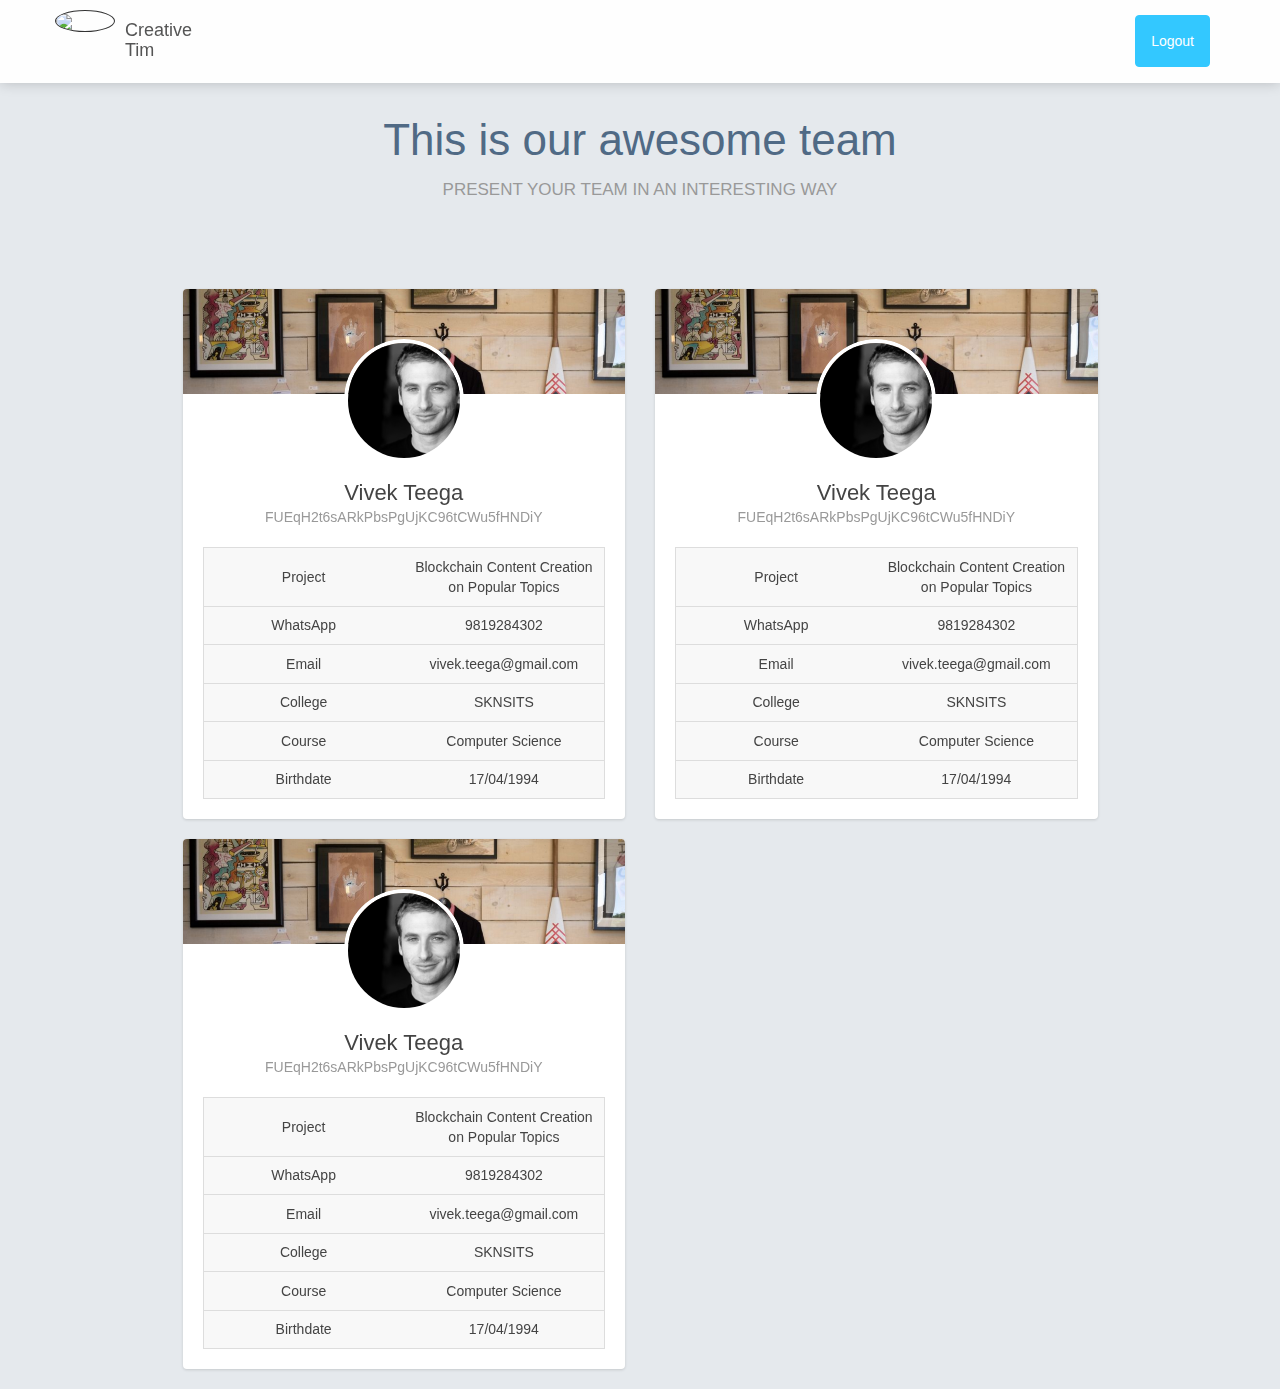
==== index1.html @ 9bfe4a5b "new UI template" ====
<!DOCTYPE html>
<html>

<head>
    <title>Marwari College Intern details</title>

    <meta charset="utf-8" />
    <meta http-equiv="X-UA-Compatible" content="IE=edge,chrome=1" />

    <link href='css/bootstrap.css' rel='stylesheet' />

    <link href="css/pe-icon-7-stroke.css" rel="stylesheet" />

    <!--     <link href='css/ct-navbar.css' rel='stylesheet' /> -->
    <link href='css/rotating-card.css' rel='stylesheet' />

    <meta content='width=device-width, initial-scale=1.0, maximum-scale=1.0, user-scalable=0' name='viewport' />

    <link href="https://netdna.bootstrapcdn.com/font-awesome/4.5.0/css/font-awesome.min.css" rel="stylesheet">

    <script src="https://google-code-prettify.googlecode.com/svn/loader/run_prettify.js"></script>
    <style>
        body {
            margin-top: 100px;
        }

        .navbar-default .navbar-nav>li>a {
            padding: 15px 15px;
            margin: 5px 0;
        }

        .navbar-default {
            padding: 10px 0;
            background-color: rgba(255, 255, 255, 0.95);
            border-color: transparent;
            box-shadow: 0 0px 13px rgba(0, 0, 0, .2);
        }

        .btn-info,
        .btn-info:hover,
        .btn-info:focus {
            color: #FFF !important;
            background-color: #00bbff !important;
            border-color: #00bbff !important;
        }

        .btn-info {
            opacity: .8;
            transition: all 0.1s;
            -webkit-transition: all 0.1s;
        }

        .btn-info:hover,
        .btn-info:focus {
            opacity: 1;
        }

        table {
  border: 1px solid #ccc;
  border-collapse: collapse;
  margin: 0;
  padding: 0;
  width: 100%;
  table-layout: fixed;
}

table caption {
  font-size: 1.5em;
  margin: .5em 0 .75em;
}

table tr {
  background-color: #f8f8f8;
  border: 1px solid #ddd;
  padding: .35em;
}

table th,
table td {
  padding: .625em;
  text-align: center;
}

table th {
  font-size: .85em;
  letter-spacing: .1em;
  text-transform: uppercase;
}

@media screen and (max-width: 600px) {
  table {
    border: 0;
  }

  table caption {
    font-size: 1.3em;
  }
  
  table thead {
    border: none;
    clip: rect(0 0 0 0);
    height: 1px;
    margin: -1px;
    overflow: hidden;
    padding: 0;
    position: absolute;
    width: 1px;
  }
  
  table tr {
    border-bottom: 3px solid #ddd;
    display: block;
    margin-bottom: .625em;
  }
  
  table td {
    border-bottom: 1px solid #ddd;
    display: block;
    font-size: .8em;
    text-align: right;
  }
  
  table td::before {
    /*
    * aria-label has no advantage, it won't be read inside a table
    content: attr(aria-label);
    */
    content: attr(data-label);
    float: left;
    font-weight: bold;
    text-transform: uppercase;
  }
  
  table td:last-child {
    border-bottom: 0;
  }
}
    </style>
</head>
<div class="container">
    <nav class="navbar navbar-default navbar-fixed-top" role="navigation">

        <div class="container">
            <!-- Brand and toggle get grouped for better mobile display -->
            <div class="navbar-header">
                <button type="button" class="navbar-toggle" data-toggle="collapse"
                    data-target="#bs-example-navbar-collapse-1">
                    <span class="sr-only">Toggle navigation</span>
                    <span class="icon-bar"></span>
                    <span class="icon-bar"></span>
                    <span class="icon-bar"></span>
                </button>
                <a class="navbar-brand navbar-brand-logo" href="https://www.creative-tim.com">
                    <div class="logo">
                    <img src="https://s3.amazonaws.com/creativetim_bucket/new_logo.png">
                    </div>
                    <div class="brand"> Creative Tim </div>
              </a>
            </div>
            <!-- Collect the nav links, forms, and other content for toggling -->
            <div class="collapse navbar-collapse" id="bs-example-navbar-collapse-1">
                <ul class="nav navbar-nav navbar-right">

                    <li>
                        <a class="btn btn-info" >
                            Logout
                        </a>
                    </li>
                </ul>
            </div><!-- /.navbar-collapse -->
        </div><!-- /.container-fluid -->
    </nav>

    <div class="row">
        <h1 class="title">
            This is our awesome team
            <br>
            <small>Present your team in an interesting way</small>
        </h1>
        <div class="col-sm-10 col-sm-offset-1">
            
            <div class="col-md-4 col-sm-6">
                <div class="card-container manual-flip">
                    <div class="card">
                        <div class="front">
                            <div class="cover">
                                <img src="images/rotating_card_thumb.png" />
                            </div>
                            <div class="user">
                                <img class="img-circle" src="images/rotating_card_profile2.png" />
                            </div>
                            <div class="content">
                                <div class="main">
                                    <h3 class="name">Vivek Teega</h3>
                                    <p class="profession">FUEqH2t6sARkPbsPgUjKC96tCWu5fHNDiY</p>
                                    <table>
                                        <tbody>
                                          <tr>
                                            <td data-label="Account">Project</td>
                                            <td data-label="Due Date">Blockchain Content Creation on Popular Topics</td>
                                          </tr>
                                          <tr>
                                            <td scope="row" data-label="Account">WhatsApp</td>
                                            <td data-label="Due Date">9819284302</td>
                                          </tr>
                                          <tr>
                                            <td scope="row" data-label="Account">Email</td>
                                            <td data-label="Due Date">vivek.teega@gmail.com</td>
                                          </tr>
                                          <tr>
                                            <td scope="row" data-label="Acount">College</td>
                                            <td data-label="Due Date">SKNSITS</td>
                                          </tr>
                                          <tr>
                                            <td scope="row" data-label="Acount">Course</td>
                                            <td data-label="Due Date">Computer Science</td>
                                          </tr>
                                          <tr>
                                            <td scope="row" data-label="Acount">Birthdate</td>
                                            <td data-label="Due Date">17/04/1994</td>
                                          </tr>
                                        </tbody>
                                      </table>

                                </div>
                            </div>
                        </div> <!-- end front panel -->
                    </div> <!-- end card -->
                </div> <!-- end card-container -->
            </div> 

            <div class="col-md-4 col-sm-6">
                <div class="card-container manual-flip">
                    <div class="card">
                        <div class="front">
                            <div class="cover">
                                <img src="images/rotating_card_thumb.png" />
                            </div>
                            <div class="user">
                                <img class="img-circle" src="images/rotating_card_profile2.png" />
                            </div>
                            <div class="content">
                                <div class="main">
                                    <h3 class="name">Vivek Teega</h3>
                                    <p class="profession">FUEqH2t6sARkPbsPgUjKC96tCWu5fHNDiY</p>
                                    <table>
                                        <tbody>
                                          <tr>
                                            <td data-label="Account">Project</td>
                                            <td data-label="Due Date">Blockchain Content Creation on Popular Topics</td>
                                          </tr>
                                          <tr>
                                            <td scope="row" data-label="Account">WhatsApp</td>
                                            <td data-label="Due Date">9819284302</td>
                                          </tr>
                                          <tr>
                                            <td scope="row" data-label="Account">Email</td>
                                            <td data-label="Due Date">vivek.teega@gmail.com</td>
                                          </tr>
                                          <tr>
                                            <td scope="row" data-label="Acount">College</td>
                                            <td data-label="Due Date">SKNSITS</td>
                                          </tr>
                                          <tr>
                                            <td scope="row" data-label="Acount">Course</td>
                                            <td data-label="Due Date">Computer Science</td>
                                          </tr>
                                          <tr>
                                            <td scope="row" data-label="Acount">Birthdate</td>
                                            <td data-label="Due Date">17/04/1994</td>
                                          </tr>
                                        </tbody>
                                      </table>

                                </div>
                            </div>
                        </div> <!-- end front panel -->
                    </div> <!-- end card -->
                </div> <!-- end card-container -->
            </div> 

            <div class="col-md-4 col-sm-6">
                <div class="card-container manual-flip">
                    <div class="card">
                        <div class="front">
                            <div class="cover">
                                <img src="images/rotating_card_thumb.png" />
                            </div>
                            <div class="user">
                                <img class="img-circle" src="images/rotating_card_profile2.png" />
                            </div>
                            <div class="content">
                                <div class="main">
                                    <h3 class="name">Vivek Teega</h3>
                                    <p class="profession">FUEqH2t6sARkPbsPgUjKC96tCWu5fHNDiY</p>
                                    <table>
                                        <tbody>
                                          <tr>
                                            <td data-label="Account">Project</td>
                                            <td data-label="Due Date">Blockchain Content Creation on Popular Topics</td>
                                          </tr>
                                          <tr>
                                            <td scope="row" data-label="Account">WhatsApp</td>
                                            <td data-label="Due Date">9819284302</td>
                                          </tr>
                                          <tr>
                                            <td scope="row" data-label="Account">Email</td>
                                            <td data-label="Due Date">vivek.teega@gmail.com</td>
                                          </tr>
                                          <tr>
                                            <td scope="row" data-label="Acount">College</td>
                                            <td data-label="Due Date">SKNSITS</td>
                                          </tr>
                                          <tr>
                                            <td scope="row" data-label="Acount">Course</td>
                                            <td data-label="Due Date">Computer Science</td>
                                          </tr>
                                          <tr>
                                            <td scope="row" data-label="Acount">Birthdate</td>
                                            <td data-label="Due Date">17/04/1994</td>
                                          </tr>
                                        </tbody>
                                      </table>

                                </div>
                            </div>
                        </div> <!-- end front panel -->
                    </div> <!-- end card -->
                </div> <!-- end card-container -->
            </div> 
            
        </div> <!-- end col-sm-10 -->
    </div> <!-- end row -->
    <div class="space-200"></div>
</div>


<script src="js/jquery-1.10.2.js" type="text/javascript"></script>
<script src="js/bootstrap.min.js" type="text/javascript"></script>

<script type="text/javascript">
    $().ready(function () {
        $('[rel="tooltip"]').tooltip();

        $('a.scroll-down').click(function (e) {
            e.preventDefault();
            scroll_target = $(this).data('href');
            $('html, body').animate({
                scrollTop: $(scroll_target).offset().top - 60
            }, 1000);
        });

    });

    function rotateCard(btn) {
        var $card = $(btn).closest('.card-container');
        console.log($card);
        if ($card.hasClass('hover')) {
            $card.removeClass('hover');
        } else {
            $card.addClass('hover');
        }
    }
</script>

</body>

</html>
---- css/pe-icon-7-stroke.css ----
@font-face {
	font-family: 'Pe-icon-7-stroke';
	src:url('../fonts/Pe-icon-7-stroke.eot?-2irksn');
	src:url('../fonts/Pe-icon-7-stroke.eot?#iefix-2irksn') format('embedded-opentype'),
		url('../fonts/Pe-icon-7-stroke.woff?-2irksn') format('woff'),
		url('../fonts/Pe-icon-7-stroke.ttf?-2irksn') format('truetype'),
		url('../fonts/Pe-icon-7-stroke.svg?-2irksn#Pe-icon-7-stroke') format('svg');
	font-weight: normal;
	font-style: normal;
}

[class^="pe-7s-"], [class*=" pe-7s-"] {
	display: inline-block;
	font-family: 'Pe-icon-7-stroke';
	speak: none;
	font-style: normal;
	font-weight: normal;
	font-variant: normal;
	text-transform: none;
	line-height: 1;

	/* Better Font Rendering =========== */
	-webkit-font-smoothing: antialiased;
	-moz-osx-font-smoothing: grayscale;
}

.pe-7s-cloud-upload:before {
	content: "\e68a";
}
.pe-7s-cash:before {
	content: "\e68c";
}
.pe-7s-close:before {
	content: "\e680";
}
.pe-7s-bluetooth:before {
	content: "\e68d";
}
.pe-7s-cloud-download:before {
	content: "\e68b";
}
.pe-7s-way:before {
	content: "\e68e";
}
.pe-7s-close-circle:before {
	content: "\e681";
}
.pe-7s-id:before {
	content: "\e68f";
}
.pe-7s-angle-up:before {
	content: "\e682";
}
.pe-7s-wristwatch:before {
	content: "\e690";
}
.pe-7s-angle-up-circle:before {
	content: "\e683";
}
.pe-7s-world:before {
	content: "\e691";
}
.pe-7s-angle-right:before {
	content: "\e684";
}
.pe-7s-volume:before {
	content: "\e692";
}
.pe-7s-angle-right-circle:before {
	content: "\e685";
}
.pe-7s-users:before {
	content: "\e693";
}
.pe-7s-angle-left:before {
	content: "\e686";
}
.pe-7s-user-female:before {
	content: "\e694";
}
.pe-7s-angle-left-circle:before {
	content: "\e687";
}
.pe-7s-up-arrow:before {
	content: "\e695";
}
.pe-7s-angle-down:before {
	content: "\e688";
}
.pe-7s-switch:before {
	content: "\e696";
}
.pe-7s-angle-down-circle:before {
	content: "\e689";
}
.pe-7s-scissors:before {
	content: "\e697";
}
.pe-7s-wallet:before {
	content: "\e600";
}
.pe-7s-safe:before {
	content: "\e698";
}
.pe-7s-volume2:before {
	content: "\e601";
}
.pe-7s-volume1:before {
	content: "\e602";
}
.pe-7s-voicemail:before {
	content: "\e603";
}
.pe-7s-video:before {
	content: "\e604";
}
.pe-7s-user:before {
	content: "\e605";
}
.pe-7s-upload:before {
	content: "\e606";
}
.pe-7s-unlock:before {
	content: "\e607";
}
.pe-7s-umbrella:before {
	content: "\e608";
}
.pe-7s-trash:before {
	content: "\e609";
}
.pe-7s-tools:before {
	content: "\e60a";
}
.pe-7s-timer:before {
	content: "\e60b";
}
.pe-7s-ticket:before {
	content: "\e60c";
}
.pe-7s-target:before {
	content: "\e60d";
}
.pe-7s-sun:before {
	content: "\e60e";
}
.pe-7s-study:before {
	content: "\e60f";
}
.pe-7s-stopwatch:before {
	content: "\e610";
}
.pe-7s-star:before {
	content: "\e611";
}
.pe-7s-speaker:before {
	content: "\e612";
}
.pe-7s-signal:before {
	content: "\e613";
}
.pe-7s-shuffle:before {
	content: "\e614";
}
.pe-7s-shopbag:before {
	content: "\e615";
}
.pe-7s-share:before {
	content: "\e616";
}
.pe-7s-server:before {
	content: "\e617";
}
.pe-7s-search:before {
	content: "\e618";
}
.pe-7s-film:before {
	content: "\e6a5";
}
.pe-7s-science:before {
	content: "\e619";
}
.pe-7s-disk:before {
	content: "\e6a6";
}
.pe-7s-ribbon:before {
	content: "\e61a";
}
.pe-7s-repeat:before {
	content: "\e61b";
}
.pe-7s-refresh:before {
	content: "\e61c";
}
.pe-7s-add-user:before {
	content: "\e6a9";
}
.pe-7s-refresh-cloud:before {
	content: "\e61d";
}
.pe-7s-paperclip:before {
	content: "\e69c";
}
.pe-7s-radio:before {
	content: "\e61e";
}
.pe-7s-note2:before {
	content: "\e69d";
}
.pe-7s-print:before {
	content: "\e61f";
}
.pe-7s-network:before {
	content: "\e69e";
}
.pe-7s-prev:before {
	content: "\e620";
}
.pe-7s-mute:before {
	content: "\e69f";
}
.pe-7s-power:before {
	content: "\e621";
}
.pe-7s-medal:before {
	content: "\e6a0";
}
.pe-7s-portfolio:before {
	content: "\e622";
}
.pe-7s-like2:before {
	content: "\e6a1";
}
.pe-7s-plus:before {
	content: "\e623";
}
.pe-7s-left-arrow:before {
	content: "\e6a2";
}
.pe-7s-play:before {
	content: "\e624";
}
.pe-7s-key:before {
	content: "\e6a3";
}
.pe-7s-plane:before {
	content: "\e625";
}
.pe-7s-joy:before {
	content: "\e6a4";
}
.pe-7s-photo-gallery:before {
	content: "\e626";
}
.pe-7s-pin:before {
	content: "\e69b";
}
.pe-7s-phone:before {
	content: "\e627";
}
.pe-7s-plug:before {
	content: "\e69a";
}
.pe-7s-pen:before {
	content: "\e628";
}
.pe-7s-right-arrow:before {
	content: "\e699";
}
.pe-7s-paper-plane:before {
	content: "\e629";
}
.pe-7s-delete-user:before {
	content: "\e6a7";
}
.pe-7s-paint:before {
	content: "\e62a";
}
.pe-7s-bottom-arrow:before {
	content: "\e6a8";
}
.pe-7s-notebook:before {
	content: "\e62b";
}
.pe-7s-note:before {
	content: "\e62c";
}
.pe-7s-next:before {
	content: "\e62d";
}
.pe-7s-news-paper:before {
	content: "\e62e";
}
.pe-7s-musiclist:before {
	content: "\e62f";
}
.pe-7s-music:before {
	content: "\e630";
}
.pe-7s-mouse:before {
	content: "\e631";
}
.pe-7s-more:before {
	content: "\e632";
}
.pe-7s-moon:before {
	content: "\e633";
}
.pe-7s-monitor:before {
	content: "\e634";
}
.pe-7s-micro:before {
	content: "\e635";
}
.pe-7s-menu:before {
	content: "\e636";
}
.pe-7s-map:before {
	content: "\e637";
}
.pe-7s-map-marker:before {
	content: "\e638";
}
.pe-7s-mail:before {
	content: "\e639";
}
.pe-7s-mail-open:before {
	content: "\e63a";
}
.pe-7s-mail-open-file:before {
	content: "\e63b";
}
.pe-7s-magnet:before {
	content: "\e63c";
}
.pe-7s-loop:before {
	content: "\e63d";
}
.pe-7s-look:before {
	content: "\e63e";
}
.pe-7s-lock:before {
	content: "\e63f";
}
.pe-7s-lintern:before {
	content: "\e640";
}
.pe-7s-link:before {
	content: "\e641";
}
.pe-7s-like:before {
	content: "\e642";
}
.pe-7s-light:before {
	content: "\e643";
}
.pe-7s-less:before {
	content: "\e644";
}
.pe-7s-keypad:before {
	content: "\e645";
}
.pe-7s-junk:before {
	content: "\e646";
}
.pe-7s-info:before {
	content: "\e647";
}
.pe-7s-home:before {
	content: "\e648";
}
.pe-7s-help2:before {
	content: "\e649";
}
.pe-7s-help1:before {
	content: "\e64a";
}
.pe-7s-graph3:before {
	content: "\e64b";
}
.pe-7s-graph2:before {
	content: "\e64c";
}
.pe-7s-graph1:before {
	content: "\e64d";
}
.pe-7s-graph:before {
	content: "\e64e";
}
.pe-7s-global:before {
	content: "\e64f";
}
.pe-7s-gleam:before {
	content: "\e650";
}
.pe-7s-glasses:before {
	content: "\e651";
}
.pe-7s-gift:before {
	content: "\e652";
}
.pe-7s-folder:before {
	content: "\e653";
}
.pe-7s-flag:before {
	content: "\e654";
}
.pe-7s-filter:before {
	content: "\e655";
}
.pe-7s-file:before {
	content: "\e656";
}
.pe-7s-expand1:before {
	content: "\e657";
}
.pe-7s-exapnd2:before {
	content: "\e658";
}
.pe-7s-edit:before {
	content: "\e659";
}
.pe-7s-drop:before {
	content: "\e65a";
}
.pe-7s-drawer:before {
	content: "\e65b";
}
.pe-7s-download:before {
	content: "\e65c";
}
.pe-7s-display2:before {
	content: "\e65d";
}
.pe-7s-display1:before {
	content: "\e65e";
}
.pe-7s-diskette:before {
	content: "\e65f";
}
.pe-7s-date:before {
	content: "\e660";
}
.pe-7s-cup:before {
	content: "\e661";
}
.pe-7s-culture:before {
	content: "\e662";
}
.pe-7s-crop:before {
	content: "\e663";
}
.pe-7s-credit:before {
	content: "\e664";
}
.pe-7s-copy-file:before {
	content: "\e665";
}
.pe-7s-config:before {
	content: "\e666";
}
.pe-7s-compass:before {
	content: "\e667";
}
.pe-7s-comment:before {
	content: "\e668";
}
.pe-7s-coffee:before {
	content: "\e669";
}
.pe-7s-cloud:before {
	content: "\e66a";
}
.pe-7s-clock:before {
	content: "\e66b";
}
.pe-7s-check:before {
	content: "\e66c";
}
.pe-7s-chat:before {
	content: "\e66d";
}
.pe-7s-cart:before {
	content: "\e66e";
}
.pe-7s-camera:before {
	content: "\e66f";
}
.pe-7s-call:before {
	content: "\e670";
}
.pe-7s-calculator:before {
	content: "\e671";
}
.pe-7s-browser:before {
	content: "\e672";
}
.pe-7s-box2:before {
	content: "\e673";
}
.pe-7s-box1:before {
	content: "\e674";
}
.pe-7s-bookmarks:before {
	content: "\e675";
}
.pe-7s-bicycle:before {
	content: "\e676";
}
.pe-7s-bell:before {
	content: "\e677";
}
.pe-7s-battery:before {
	content: "\e678";
}
.pe-7s-ball:before {
	content: "\e679";
}
.pe-7s-back:before {
	content: "\e67a";
}
.pe-7s-attention:before {
	content: "\e67b";
}
.pe-7s-anchor:before {
	content: "\e67c";
}
.pe-7s-albums:before {
	content: "\e67d";
}
.pe-7s-alarm:before {
	content: "\e67e";
}
.pe-7s-airplay:before {
	content: "\e67f";
}
---- css/rotating-card.css ----
body {
	margin-top: 60px;
	font-size: 14px;
	font-family: "Helvetica Nueue",Arial,Verdana,sans-serif;
	background-color: #E5E9ED;
}
.btn:hover,
.btn:focus,
.btn:active{
    outline: 0 !important;
}
/* entire container, keeps perspective */
.card-container {
	  -webkit-perspective: 800px;
   -moz-perspective: 800px;
     -o-perspective: 800px;
        perspective: 800px;
        margin-bottom: 30px;
}
/* flip the pane when hovered */
.card-container:not(.manual-flip):hover .card,
.card-container.hover.manual-flip .card{
	-webkit-transform: rotateY( 180deg );
-moz-transform: rotateY( 180deg );
 -o-transform: rotateY( 180deg );
    transform: rotateY( 180deg );
}


.card-container.static:hover .card,
.card-container.static.hover .card {
	-webkit-transform: none;
-moz-transform: none;
 -o-transform: none;
    transform: none;
}
/* flip speed goes here */
.card {
	 -webkit-transition: -webkit-transform .5s;
   -moz-transition: -moz-transform .5s;
     -o-transition: -o-transform .5s;
        transition: transform .5s;
-webkit-transform-style: preserve-3d;
   -moz-transform-style: preserve-3d;
     -o-transform-style: preserve-3d;
        transform-style: preserve-3d;
	position: relative;
}

/* hide back of pane during swap */
.front, .back {
	-webkit-backface-visibility: hidden;
   -moz-backface-visibility: hidden;
     -o-backface-visibility: hidden;
        backface-visibility: hidden;
	position: absolute;
	top: 0;
	left: 0;
	background-color: #FFF;
    box-shadow: 0 1px 3px 0 rgba(0, 0, 0, 0.14);
}

/* front pane, placed above back */
.front {
	z-index: 2;
}

/* back, initially hidden pane */
.back {
		-webkit-transform: rotateY( 180deg );
   -moz-transform: rotateY( 180deg );
     -o-transform: rotateY( 180deg );
        transform: rotateY( 180deg );
        z-index: 3;
}

.back .btn-simple{
    position: absolute;
    left: 0;
    bottom: 4px;
}
/*        Style       */


.card{
    background: none repeat scroll 0 0 #FFFFFF;
    border-radius: 4px;
    color: #444444;
}
.card-container, .front, .back {
	width: 100%;
	min-height: 420px;
	border-radius: 4px;
}
.card .cover{
    height: 105px;
    overflow: hidden;
    border-radius: 4px 4px 0 0;
}
.card .cover img{
    width: 100%;
}
.card .user{
    border-radius: 50%;
    display: block;
    height: 120px;
    margin: -55px auto 0;
    overflow: hidden;
    width: 120px;
}
.card .user img{
    background: none repeat scroll 0 0 #FFFFFF;
    border: 4px solid #FFFFFF;
    width: 100%;
}

.card .content{
    background-color: rgba(0, 0, 0, 0);
    box-shadow: none;
    padding: 10px 20px 20px;
}
.card .content .main {
    min-height: 160px;
}
.card .back .content .main {
    height: 215px;
}
.card .name {
    font-size: 22px;
    line-height: 28px;
    margin: 10px 0 0;
    text-align: center;
    text-transform: capitalize;
}
.card h5{
    margin: 5px 0;
    font-weight: 400;
    line-height: 20px;
}
.card .profession{
    color: #999999;
    text-align: center;
    margin-bottom: 20px;
}
.card .footer {
    border-top: 1px solid #EEEEEE;
    color: #999999;
    margin: 30px 0 0;
    padding: 10px 0 0;
    text-align: center;
}
.card .footer .social-links{
    font-size: 18px;
}
.card .footer .social-links a{
    margin: 0 7px;
}
.card .footer .btn-simple{
    margin-top: -6px;
}
.card .header {
    padding: 15px 20px;
    height: 90px;
}
.card .motto{
    border-bottom: 1px solid #EEEEEE;
    color: #999999;
    font-size: 14px;
    font-weight: 400;
    padding-bottom: 10px;
    text-align: center;
}

.card .stats-container{
	width: 100%;
	margin-top: 50px;
}
.card .stats{
	display: block;
	float: left;
	width: 33.333333%;
	text-align: center;
}

.card .stats:first-child{
	border-right: 1px solid #EEEEEE;
}
.card .stats:last-child{
	border-left: 1px solid #EEEEEE;
}
.card .stats h4{
	font-weight: 300;
	margin-bottom: 5px;
}
.card .stats p{
	color: #777777;
}
/*      Just for presentation        */

.title{
    color: #506A85;
    text-align: center;
    font-weight: 300;
    font-size: 44px;
    margin-bottom: 90px;
    line-height: 90%;
}
.title small{
    font-size: 17px;
    color: #999;
    text-transform: uppercase;
    margin: 0;
}
.space-30{
	height: 30px;
	display: block;
}
.space-50{
    height: 50px;
    display: block;
}
.space-200{
    height: 200px;
    display: block;
}
.white-board{
    background-color: #FFFFFF;
    min-height: 200px;
    padding: 60px 60px 20px;
}
.ct-heart{
    color: #F74933;
}

 pre.prettyprint{
    background-color: #ffffff;
    border: 1px solid #999;
    margin-top: 20px;
    padding: 20px;
    text-align: left;
}
.atv, .str{
    color: #05AE0E;
}
.tag, .pln, .kwd{
     color: #3472F7;
}
.atn{
  color: #2C93FF;
}
.pln{
   color: #333;
}
.com{
    color: #999;
}

.btn-simple{
    opacity: .8;
    color: #666666;
    background-color: transparent;
}

.btn-simple:hover,
.btn-simple:focus{
    background-color: transparent;
    box-shadow: none;
    opacity: 1;
}
.btn-simple i{
    font-size: 16px;
}

.navbar-brand-logo{
    padding: 0;
}
.navbar-brand-logo .logo{
    border: 1px solid #333333;
    border-radius: 50%;
    float: left;
    overflow: hidden;
    width: 60px;
}
.navbar .navbar-brand-logo .brand{
    color: #FFFFFF;
    float: left;
    font-size: 18px;
    font-weight: 400;
    line-height: 20px;
    margin-left: 10px;
    margin-top: 10px;
    width: 60px;
}
.navbar-default .navbar-brand-logo .brand{
    color: #555;
}


/*       Fix bug for IE      */

@media screen and (-ms-high-contrast: active), (-ms-high-contrast: none) {
    .front, .back{
        -ms-backface-visibility: visible;
        backface-visibility: visible;
    }

    .back {
        visibility: hidden;
        -ms-transition: all 0.2s cubic-bezier(.92,.01,.83,.67);
    }
    .front{
        z-index: 4;
    }
    .card-container:not(.manual-flip):hover .back,
    .card-container.manual-flip.hover .back{
        z-index: 5;
        visibility: visible;
    }
}
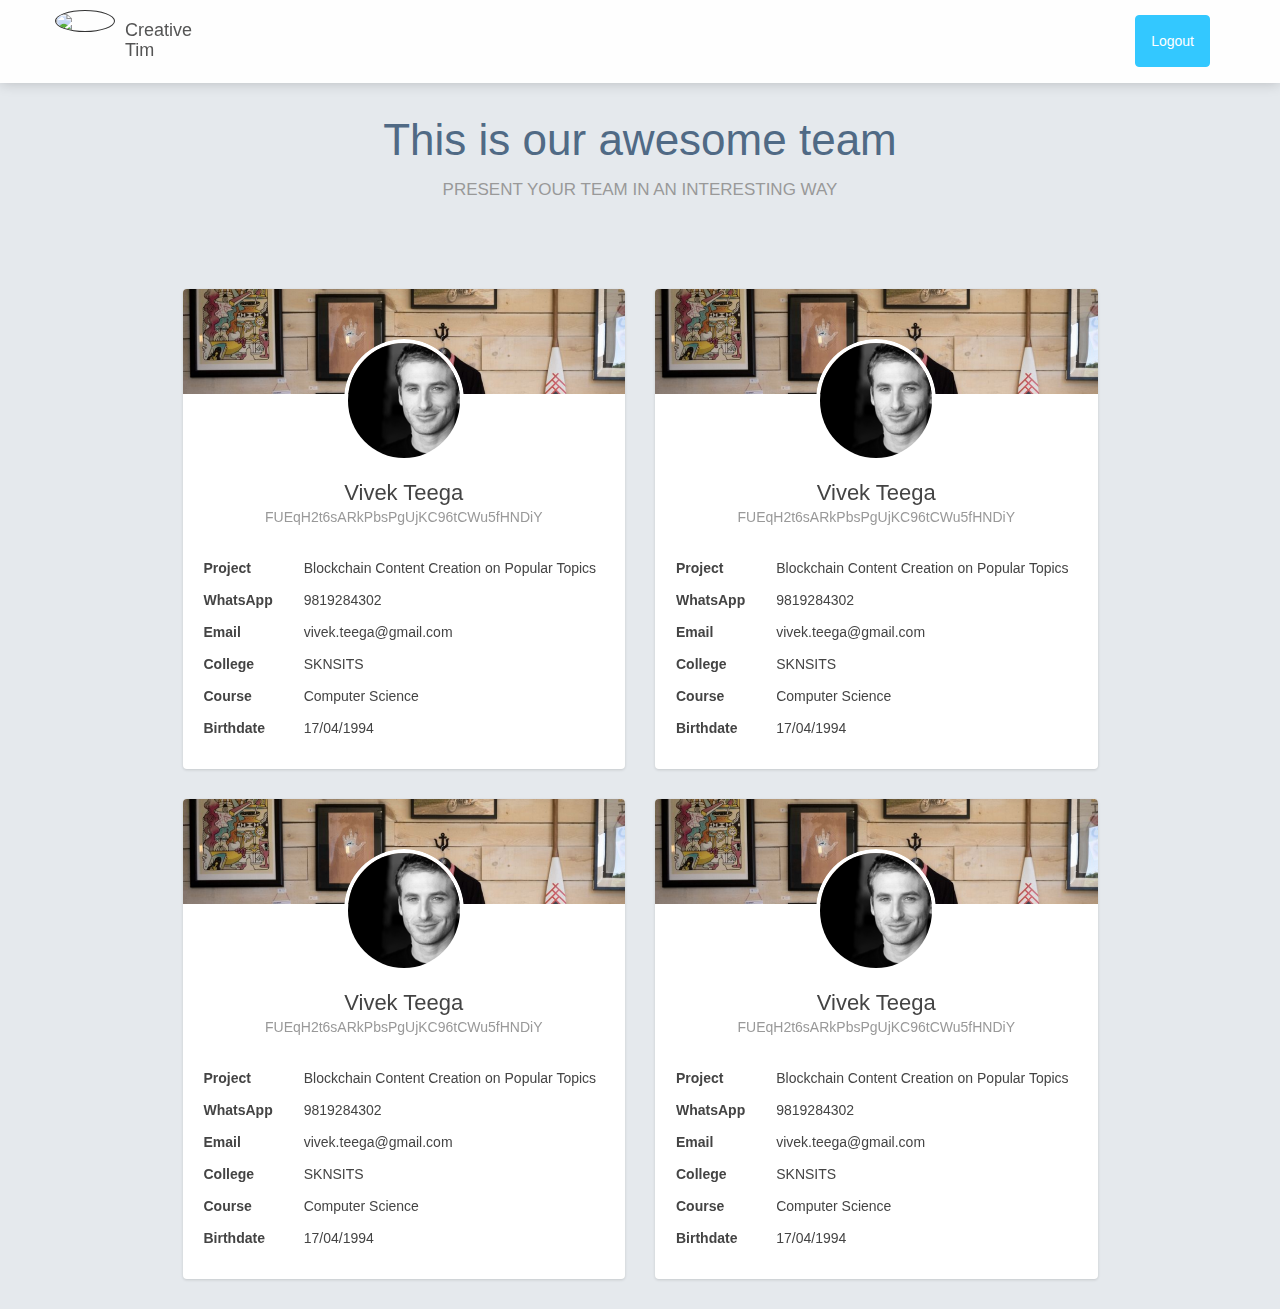
==== commit 2ac11ed8: "Table correction" ====
--- a/index1.html
+++ b/index1.html
@@ -2,336 +2,322 @@
 <html>
 
 <head>
-    <title>Marwari College Intern details</title>
-
-    <meta charset="utf-8" />
-    <meta http-equiv="X-UA-Compatible" content="IE=edge,chrome=1" />
-
-    <link href='css/bootstrap.css' rel='stylesheet' />
-
-    <link href="css/pe-icon-7-stroke.css" rel="stylesheet" />
-
-    <!--     <link href='css/ct-navbar.css' rel='stylesheet' /> -->
-    <link href='css/rotating-card.css' rel='stylesheet' />
-
-    <meta content='width=device-width, initial-scale=1.0, maximum-scale=1.0, user-scalable=0' name='viewport' />
-
-    <link href="https://netdna.bootstrapcdn.com/font-awesome/4.5.0/css/font-awesome.min.css" rel="stylesheet">
-
-    <script src="https://google-code-prettify.googlecode.com/svn/loader/run_prettify.js"></script>
-    <style>
-        body {
-            margin-top: 100px;
-        }
-
-        .navbar-default .navbar-nav>li>a {
-            padding: 15px 15px;
-            margin: 5px 0;
-        }
-
-        .navbar-default {
-            padding: 10px 0;
-            background-color: rgba(255, 255, 255, 0.95);
-            border-color: transparent;
-            box-shadow: 0 0px 13px rgba(0, 0, 0, .2);
-        }
-
-        .btn-info,
-        .btn-info:hover,
-        .btn-info:focus {
-            color: #FFF !important;
-            background-color: #00bbff !important;
-            border-color: #00bbff !important;
-        }
-
-        .btn-info {
-            opacity: .8;
-            transition: all 0.1s;
-            -webkit-transition: all 0.1s;
-        }
-
-        .btn-info:hover,
-        .btn-info:focus {
-            opacity: 1;
-        }
-
-        table {
-  border: 1px solid #ccc;
-  border-collapse: collapse;
-  margin: 0;
-  padding: 0;
-  width: 100%;
-  table-layout: fixed;
-}
-
-table caption {
-  font-size: 1.5em;
-  margin: .5em 0 .75em;
-}
-
-table tr {
-  background-color: #f8f8f8;
-  border: 1px solid #ddd;
-  padding: .35em;
-}
-
-table th,
-table td {
-  padding: .625em;
-  text-align: center;
-}
-
-table th {
-  font-size: .85em;
-  letter-spacing: .1em;
-  text-transform: uppercase;
-}
-
-@media screen and (max-width: 600px) {
-  table {
-    border: 0;
-  }
-
-  table caption {
-    font-size: 1.3em;
-  }
-  
-  table thead {
-    border: none;
-    clip: rect(0 0 0 0);
-    height: 1px;
-    margin: -1px;
-    overflow: hidden;
-    padding: 0;
-    position: absolute;
-    width: 1px;
-  }
-  
-  table tr {
-    border-bottom: 3px solid #ddd;
-    display: block;
-    margin-bottom: .625em;
-  }
-  
-  table td {
-    border-bottom: 1px solid #ddd;
-    display: block;
-    font-size: .8em;
-    text-align: right;
-  }
-  
-  table td::before {
-    /*
-    * aria-label has no advantage, it won't be read inside a table
-    content: attr(aria-label);
-    */
-    content: attr(data-label);
-    float: left;
-    font-weight: bold;
-    text-transform: uppercase;
-  }
-  
-  table td:last-child {
-    border-bottom: 0;
-  }
-}
-    </style>
+  <title>Marwari College Intern details</title>
+
+  <meta charset="utf-8" />
+  <meta http-equiv="X-UA-Compatible" content="IE=edge,chrome=1" />
+
+  <link href='css/bootstrap.css' rel='stylesheet' />
+
+  <link href="css/pe-icon-7-stroke.css" rel="stylesheet" />
+
+  <!--     <link href='css/ct-navbar.css' rel='stylesheet' /> -->
+  <link href='css/rotating-card.css' rel='stylesheet' />
+
+  <meta content='width=device-width, initial-scale=1.0, maximum-scale=1.0, user-scalable=0' name='viewport' />
+
+  <link href="https://netdna.bootstrapcdn.com/font-awesome/4.5.0/css/font-awesome.min.css" rel="stylesheet">
+
+  <script src="https://google-code-prettify.googlecode.com/svn/loader/run_prettify.js"></script>
+  <style>
+    body {
+      margin-top: 100px;
+    }
+
+    .navbar-default .navbar-nav>li>a {
+      padding: 15px 15px;
+      margin: 5px 0;
+    }
+
+    .navbar-default {
+      padding: 10px 0;
+      background-color: rgba(255, 255, 255, 0.95);
+      border-color: transparent;
+      box-shadow: 0 0px 13px rgba(0, 0, 0, .2);
+    }
+
+    .btn-info,
+    .btn-info:hover,
+    .btn-info:focus {
+      color: #FFF !important;
+      background-color: #00bbff !important;
+      border-color: #00bbff !important;
+    }
+
+    .btn-info {
+      opacity: .8;
+      transition: all 0.1s;
+      -webkit-transition: all 0.1s;
+    }
+
+    .btn-info:hover,
+    .btn-info:focus {
+      opacity: 1;
+    }
+  </style>
+  <style>
+    .table-header {
+      font-weight: 550;
+    }
+
+    .table-data {
+      padding-left: 3rem;
+    }
+
+    table {
+      border-collapse: separate;
+      border-spacing: 0 1rem;
+    }
+  </style>
+
+
 </head>
 <div class="container">
-    <nav class="navbar navbar-default navbar-fixed-top" role="navigation">
-
-        <div class="container">
-            <!-- Brand and toggle get grouped for better mobile display -->
-            <div class="navbar-header">
-                <button type="button" class="navbar-toggle" data-toggle="collapse"
-                    data-target="#bs-example-navbar-collapse-1">
-                    <span class="sr-only">Toggle navigation</span>
-                    <span class="icon-bar"></span>
-                    <span class="icon-bar"></span>
-                    <span class="icon-bar"></span>
-                </button>
-                <a class="navbar-brand navbar-brand-logo" href="https://www.creative-tim.com">
-                    <div class="logo">
-                    <img src="https://s3.amazonaws.com/creativetim_bucket/new_logo.png">
-                    </div>
-                    <div class="brand"> Creative Tim </div>
-              </a>
-            </div>
-            <!-- Collect the nav links, forms, and other content for toggling -->
-            <div class="collapse navbar-collapse" id="bs-example-navbar-collapse-1">
-                <ul class="nav navbar-nav navbar-right">
-
-                    <li>
-                        <a class="btn btn-info" >
-                            Logout
-                        </a>
-                    </li>
-                </ul>
-            </div><!-- /.navbar-collapse -->
-        </div><!-- /.container-fluid -->
-    </nav>
-
-    <div class="row">
-        <h1 class="title">
-            This is our awesome team
-            <br>
-            <small>Present your team in an interesting way</small>
-        </h1>
-        <div class="col-sm-10 col-sm-offset-1">
-            
-            <div class="col-md-4 col-sm-6">
-                <div class="card-container manual-flip">
-                    <div class="card">
-                        <div class="front">
-                            <div class="cover">
-                                <img src="images/rotating_card_thumb.png" />
-                            </div>
-                            <div class="user">
-                                <img class="img-circle" src="images/rotating_card_profile2.png" />
-                            </div>
-                            <div class="content">
-                                <div class="main">
-                                    <h3 class="name">Vivek Teega</h3>
-                                    <p class="profession">FUEqH2t6sARkPbsPgUjKC96tCWu5fHNDiY</p>
-                                    <table>
-                                        <tbody>
-                                          <tr>
-                                            <td data-label="Account">Project</td>
-                                            <td data-label="Due Date">Blockchain Content Creation on Popular Topics</td>
-                                          </tr>
-                                          <tr>
-                                            <td scope="row" data-label="Account">WhatsApp</td>
-                                            <td data-label="Due Date">9819284302</td>
-                                          </tr>
-                                          <tr>
-                                            <td scope="row" data-label="Account">Email</td>
-                                            <td data-label="Due Date">vivek.teega@gmail.com</td>
-                                          </tr>
-                                          <tr>
-                                            <td scope="row" data-label="Acount">College</td>
-                                            <td data-label="Due Date">SKNSITS</td>
-                                          </tr>
-                                          <tr>
-                                            <td scope="row" data-label="Acount">Course</td>
-                                            <td data-label="Due Date">Computer Science</td>
-                                          </tr>
-                                          <tr>
-                                            <td scope="row" data-label="Acount">Birthdate</td>
-                                            <td data-label="Due Date">17/04/1994</td>
-                                          </tr>
-                                        </tbody>
-                                      </table>
-
-                                </div>
-                            </div>
-                        </div> <!-- end front panel -->
-                    </div> <!-- end card -->
-                </div> <!-- end card-container -->
-            </div> 
-
-            <div class="col-md-4 col-sm-6">
-                <div class="card-container manual-flip">
-                    <div class="card">
-                        <div class="front">
-                            <div class="cover">
-                                <img src="images/rotating_card_thumb.png" />
-                            </div>
-                            <div class="user">
-                                <img class="img-circle" src="images/rotating_card_profile2.png" />
-                            </div>
-                            <div class="content">
-                                <div class="main">
-                                    <h3 class="name">Vivek Teega</h3>
-                                    <p class="profession">FUEqH2t6sARkPbsPgUjKC96tCWu5fHNDiY</p>
-                                    <table>
-                                        <tbody>
-                                          <tr>
-                                            <td data-label="Account">Project</td>
-                                            <td data-label="Due Date">Blockchain Content Creation on Popular Topics</td>
-                                          </tr>
-                                          <tr>
-                                            <td scope="row" data-label="Account">WhatsApp</td>
-                                            <td data-label="Due Date">9819284302</td>
-                                          </tr>
-                                          <tr>
-                                            <td scope="row" data-label="Account">Email</td>
-                                            <td data-label="Due Date">vivek.teega@gmail.com</td>
-                                          </tr>
-                                          <tr>
-                                            <td scope="row" data-label="Acount">College</td>
-                                            <td data-label="Due Date">SKNSITS</td>
-                                          </tr>
-                                          <tr>
-                                            <td scope="row" data-label="Acount">Course</td>
-                                            <td data-label="Due Date">Computer Science</td>
-                                          </tr>
-                                          <tr>
-                                            <td scope="row" data-label="Acount">Birthdate</td>
-                                            <td data-label="Due Date">17/04/1994</td>
-                                          </tr>
-                                        </tbody>
-                                      </table>
-
-                                </div>
-                            </div>
-                        </div> <!-- end front panel -->
-                    </div> <!-- end card -->
-                </div> <!-- end card-container -->
-            </div> 
-
-            <div class="col-md-4 col-sm-6">
-                <div class="card-container manual-flip">
-                    <div class="card">
-                        <div class="front">
-                            <div class="cover">
-                                <img src="images/rotating_card_thumb.png" />
-                            </div>
-                            <div class="user">
-                                <img class="img-circle" src="images/rotating_card_profile2.png" />
-                            </div>
-                            <div class="content">
-                                <div class="main">
-                                    <h3 class="name">Vivek Teega</h3>
-                                    <p class="profession">FUEqH2t6sARkPbsPgUjKC96tCWu5fHNDiY</p>
-                                    <table>
-                                        <tbody>
-                                          <tr>
-                                            <td data-label="Account">Project</td>
-                                            <td data-label="Due Date">Blockchain Content Creation on Popular Topics</td>
-                                          </tr>
-                                          <tr>
-                                            <td scope="row" data-label="Account">WhatsApp</td>
-                                            <td data-label="Due Date">9819284302</td>
-                                          </tr>
-                                          <tr>
-                                            <td scope="row" data-label="Account">Email</td>
-                                            <td data-label="Due Date">vivek.teega@gmail.com</td>
-                                          </tr>
-                                          <tr>
-                                            <td scope="row" data-label="Acount">College</td>
-                                            <td data-label="Due Date">SKNSITS</td>
-                                          </tr>
-                                          <tr>
-                                            <td scope="row" data-label="Acount">Course</td>
-                                            <td data-label="Due Date">Computer Science</td>
-                                          </tr>
-                                          <tr>
-                                            <td scope="row" data-label="Acount">Birthdate</td>
-                                            <td data-label="Due Date">17/04/1994</td>
-                                          </tr>
-                                        </tbody>
-                                      </table>
-
-                                </div>
-                            </div>
-                        </div> <!-- end front panel -->
-                    </div> <!-- end card -->
-                </div> <!-- end card-container -->
-            </div> 
-            
-        </div> <!-- end col-sm-10 -->
-    </div> <!-- end row -->
-    <div class="space-200"></div>
+  <nav class="navbar navbar-default navbar-fixed-top" role="navigation">
+
+    <div class="container">
+      <!-- Brand and toggle get grouped for better mobile display -->
+      <div class="navbar-header">
+        <button type="button" class="navbar-toggle" data-toggle="collapse" data-target="#bs-example-navbar-collapse-1">
+          <span class="sr-only">Toggle navigation</span>
+          <span class="icon-bar"></span>
+          <span class="icon-bar"></span>
+          <span class="icon-bar"></span>
+        </button>
+        <a class="navbar-brand navbar-brand-logo" href="https://www.creative-tim.com">
+          <div class="logo">
+            <img src="https://s3.amazonaws.com/creativetim_bucket/new_logo.png">
+          </div>
+          <div class="brand"> Creative Tim </div>
+        </a>
+      </div>
+      <!-- Collect the nav links, forms, and other content for toggling -->
+      <div class="collapse navbar-collapse" id="bs-example-navbar-collapse-1">
+        <ul class="nav navbar-nav navbar-right">
+
+          <li>
+            <a class="btn btn-info">
+              Logout
+            </a>
+          </li>
+        </ul>
+      </div><!-- /.navbar-collapse -->
+    </div><!-- /.container-fluid -->
+  </nav>
+
+  <div class="row">
+    <h1 class="title">
+      This is our awesome team
+      <br>
+      <small>Present your team in an interesting way</small>
+    </h1>
+    <div class="col-sm-10 col-sm-offset-1">
+
+      <div class="col-md-4 col-sm-6">
+        <div class="card-container manual-flip">
+          <div class="card">
+            <div class="front">
+              <div class="cover">
+                <img src="images/rotating_card_thumb.png" />
+              </div>
+              <div class="user">
+                <img class="img-circle" src="images/rotating_card_profile2.png" />
+              </div>
+              <div class="content">
+                <div class="main">
+                  <h3 class="name">Vivek Teega</h3>
+                  <p class="profession">FUEqH2t6sARkPbsPgUjKC96tCWu5fHNDiY</p>
+                  <table>
+                    <tbody>
+                      <tr class='table-row'>
+                        <td class='table-header'>Project</td>
+                        <td class='table-data'>Blockchain Content Creation on Popular Topics</td>
+                      </tr>
+                      <tr class='table-row'>
+                        <td class='table-header'>WhatsApp</td>
+                        <td class='table-data'>9819284302</td>
+                      </tr>
+                      <tr class='table-row'>
+                        <td class='table-header'>Email</td>
+                        <td class='table-data'>vivek.teega@gmail.com</td>
+                      </tr>
+                      <tr class='table-row'>
+                        <td class='table-header'>College</td>
+                        <td class='table-data'>SKNSITS</td>
+                      </tr>
+                      <tr class='table-row'>
+                        <td class='table-header'>Course</td>
+                        <td class='table-data'>Computer Science</td>
+                      </tr>
+                      <tr class='table-row'>
+                        <td class='table-header'>Birthdate</td>
+                        <td class='table-data'>17/04/1994</td>
+                      </tr>
+                    </tbody>
+                  </table>
+
+                </div>
+              </div>
+            </div> <!-- end front panel -->
+          </div> <!-- end card -->
+        </div> <!-- end card-container -->
+      </div>
+
+      <div class="col-md-4 col-sm-6">
+        <div class="card-container manual-flip">
+          <div class="card">
+            <div class="front">
+              <div class="cover">
+                <img src="images/rotating_card_thumb.png" />
+              </div>
+              <div class="user">
+                <img class="img-circle" src="images/rotating_card_profile2.png" />
+              </div>
+              <div class="content">
+                <div class="main">
+                  <h3 class="name">Vivek Teega</h3>
+                  <p class="profession">FUEqH2t6sARkPbsPgUjKC96tCWu5fHNDiY</p>
+                  <table>
+                    <tbody>
+                      <tr class='table-row'>
+                        <td class='table-header'>Project</td>
+                        <td class='table-data'>Blockchain Content Creation on Popular Topics</td>
+                      </tr>
+                      <tr class='table-row'>
+                        <td class='table-header'>WhatsApp</td>
+                        <td class='table-data'>9819284302</td>
+                      </tr>
+                      <tr class='table-row'>
+                        <td class='table-header'>Email</td>
+                        <td class='table-data'>vivek.teega@gmail.com</td>
+                      </tr>
+                      <tr class='table-row'>
+                        <td class='table-header'>College</td>
+                        <td class='table-data'>SKNSITS</td>
+                      </tr>
+                      <tr class='table-row'>
+                        <td class='table-header'>Course</td>
+                        <td class='table-data'>Computer Science</td>
+                      </tr>
+                      <tr class='table-row'>
+                        <td class='table-header'>Birthdate</td>
+                        <td class='table-data'>17/04/1994</td>
+                      </tr>
+                    </tbody>
+                  </table>
+
+                </div>
+              </div>
+            </div> <!-- end front panel -->
+          </div> <!-- end card -->
+        </div> <!-- end card-container -->
+      </div>
+
+      <div class="col-md-4 col-sm-6">
+        <div class="card-container manual-flip">
+          <div class="card">
+            <div class="front">
+              <div class="cover">
+                <img src="images/rotating_card_thumb.png" />
+              </div>
+              <div class="user">
+                <img class="img-circle" src="images/rotating_card_profile2.png" />
+              </div>
+              <div class="content">
+                <div class="main">
+                  <h3 class="name">Vivek Teega</h3>
+                  <p class="profession">FUEqH2t6sARkPbsPgUjKC96tCWu5fHNDiY</p>
+                  <table>
+                    <tbody>
+                      <tr class='table-row'>
+                        <td class='table-header'>Project</td>
+                        <td class='table-data'>Blockchain Content Creation on Popular Topics</td>
+                      </tr>
+                      <tr class='table-row'>
+                        <td class='table-header'>WhatsApp</td>
+                        <td class='table-data'>9819284302</td>
+                      </tr>
+                      <tr class='table-row'>
+                        <td class='table-header'>Email</td>
+                        <td class='table-data'>vivek.teega@gmail.com</td>
+                      </tr>
+                      <tr class='table-row'>
+                        <td class='table-header'>College</td>
+                        <td class='table-data'>SKNSITS</td>
+                      </tr>
+                      <tr class='table-row'>
+                        <td class='table-header'>Course</td>
+                        <td class='table-data'>Computer Science</td>
+                      </tr>
+                      <tr class='table-row'>
+                        <td class='table-header'>Birthdate</td>
+                        <td class='table-data'>17/04/1994</td>
+                      </tr>
+                    </tbody>
+                  </table>
+
+                </div>
+              </div>
+            </div> <!-- end front panel -->
+          </div> <!-- end card -->
+        </div> <!-- end card-container -->
+      </div>
+
+      <div class="col-md-4 col-sm-6">
+        <div class="card-container manual-flip">
+          <div class="card">
+            <div class="front">
+              <div class="cover">
+                <img src="images/rotating_card_thumb.png" />
+              </div>
+              <div class="user">
+                <img class="img-circle" src="images/rotating_card_profile2.png" />
+              </div>
+              <div class="content">
+                <div class="main">
+                  <h3 class="name">Vivek Teega</h3>
+                  <p class="profession">FUEqH2t6sARkPbsPgUjKC96tCWu5fHNDiY</p>
+                  <table>
+                    <tbody>
+                      <tr class='table-row'>
+                        <td class='table-header'>Project</td>
+                        <td class='table-data'>Blockchain Content Creation on Popular Topics</td>
+                      </tr>
+                      <tr class='table-row'>
+                        <td class='table-header'>WhatsApp</td>
+                        <td class='table-data'>9819284302</td>
+                      </tr>
+                      <tr class='table-row'>
+                        <td class='table-header'>Email</td>
+                        <td class='table-data'>vivek.teega@gmail.com</td>
+                      </tr>
+                      <tr class='table-row'>
+                        <td class='table-header'>College</td>
+                        <td class='table-data'>SKNSITS</td>
+                      </tr>
+                      <tr class='table-row'>
+                        <td class='table-header'>Course</td>
+                        <td class='table-data'>Computer Science</td>
+                      </tr>
+                      <tr class='table-row'>
+                        <td class='table-header'>Birthdate</td>
+                        <td class='table-data'>17/04/1994</td>
+                      </tr>
+                    </tbody>
+                  </table>
+
+                </div>
+              </div>
+            </div> <!-- end front panel -->
+          </div> <!-- end card -->
+        </div> <!-- end card-container -->
+      </div>
+
+
+
+    </div> <!-- end col-sm-10 -->
+  </div> <!-- end row -->
+  <div class="space-200"></div>
 </div>
 
 
@@ -339,28 +325,28 @@
 <script src="js/bootstrap.min.js" type="text/javascript"></script>
 
 <script type="text/javascript">
-    $().ready(function () {
-        $('[rel="tooltip"]').tooltip();
-
-        $('a.scroll-down').click(function (e) {
-            e.preventDefault();
-            scroll_target = $(this).data('href');
-            $('html, body').animate({
-                scrollTop: $(scroll_target).offset().top - 60
-            }, 1000);
-        });
-
+  $().ready(function () {
+    $('[rel="tooltip"]').tooltip();
+
+    $('a.scroll-down').click(function (e) {
+      e.preventDefault();
+      scroll_target = $(this).data('href');
+      $('html, body').animate({
+        scrollTop: $(scroll_target).offset().top - 60
+      }, 1000);
     });
 
-    function rotateCard(btn) {
-        var $card = $(btn).closest('.card-container');
-        console.log($card);
-        if ($card.hasClass('hover')) {
-            $card.removeClass('hover');
-        } else {
-            $card.addClass('hover');
-        }
-    }
+  });
+
+  function rotateCard(btn) {
+    var $card = $(btn).closest('.card-container');
+    console.log($card);
+    if ($card.hasClass('hover')) {
+      $card.removeClass('hover');
+    } else {
+      $card.addClass('hover');
+    }
+  }
 </script>
 
 </body>
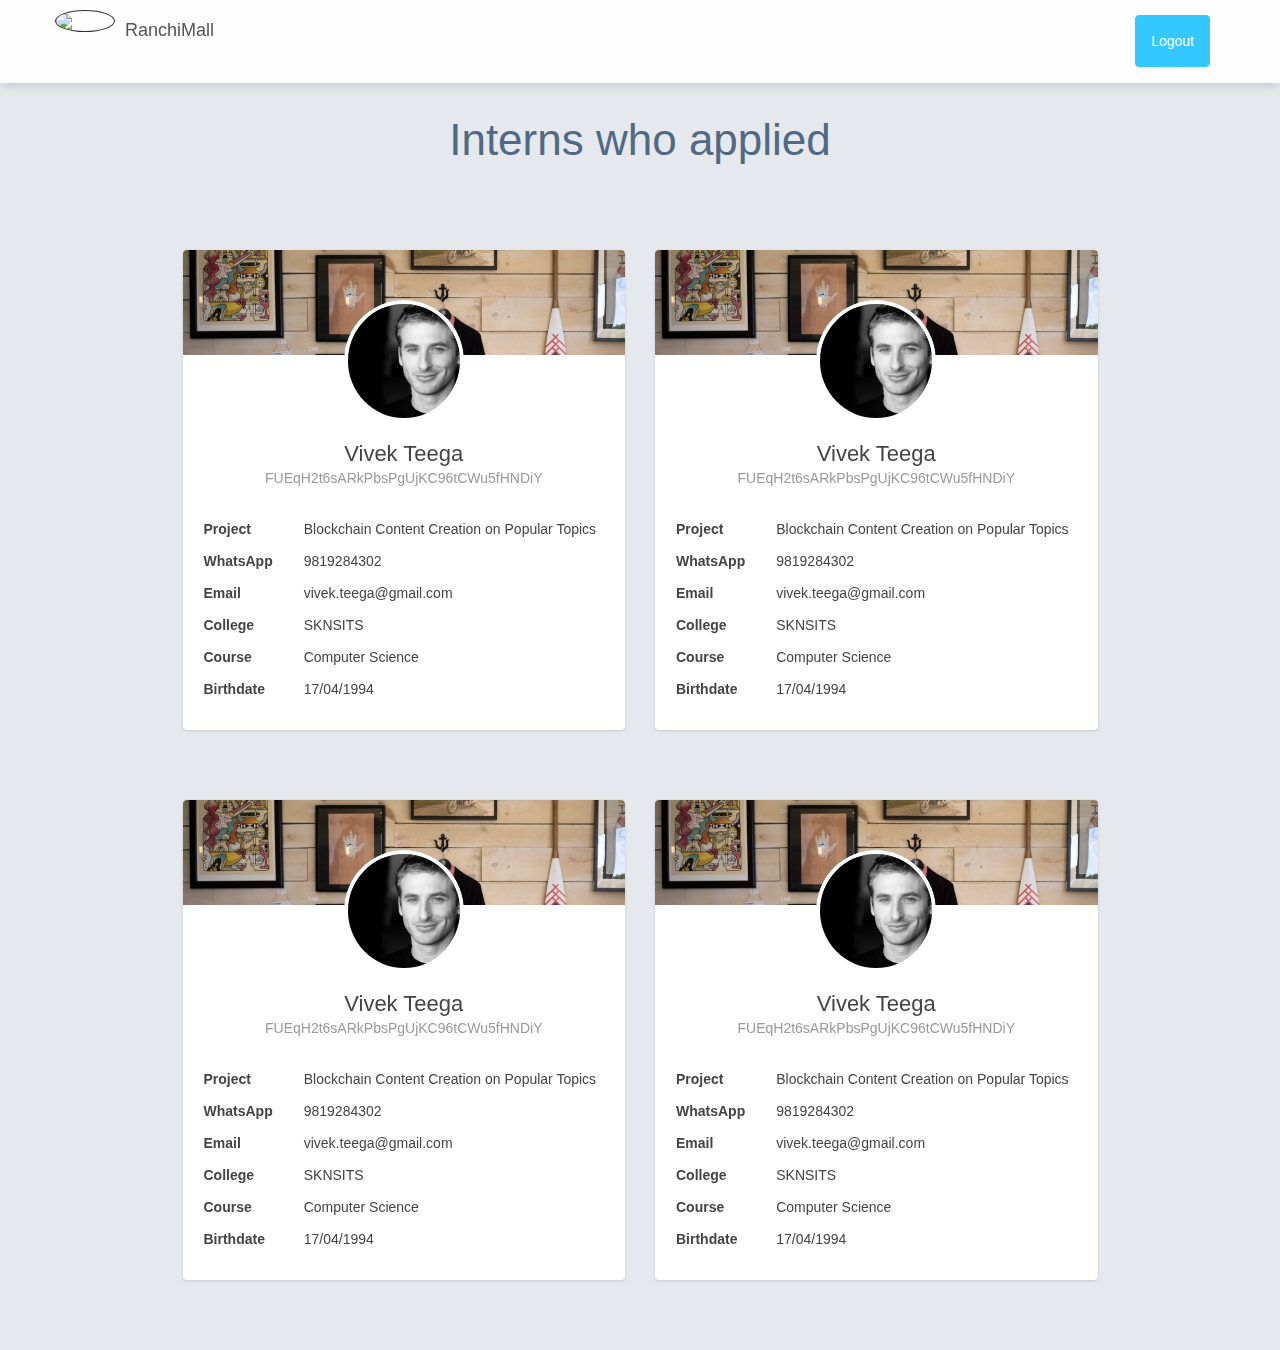
==== commit 4d3fe0ce: "Table fix 2" ====
--- a/index1.html
+++ b/index1.html
@@ -88,7 +88,7 @@
           <div class="logo">
             <img src="https://s3.amazonaws.com/creativetim_bucket/new_logo.png">
           </div>
-          <div class="brand"> Creative Tim </div>
+          <div class="brand"> RanchiMall </div>
         </a>
       </div>
       <!-- Collect the nav links, forms, and other content for toggling -->
@@ -107,9 +107,7 @@
 
   <div class="row">
     <h1 class="title">
-      This is our awesome team
-      <br>
-      <small>Present your team in an interesting way</small>
+      Interns who applied
     </h1>
     <div class="col-sm-10 col-sm-offset-1">
 
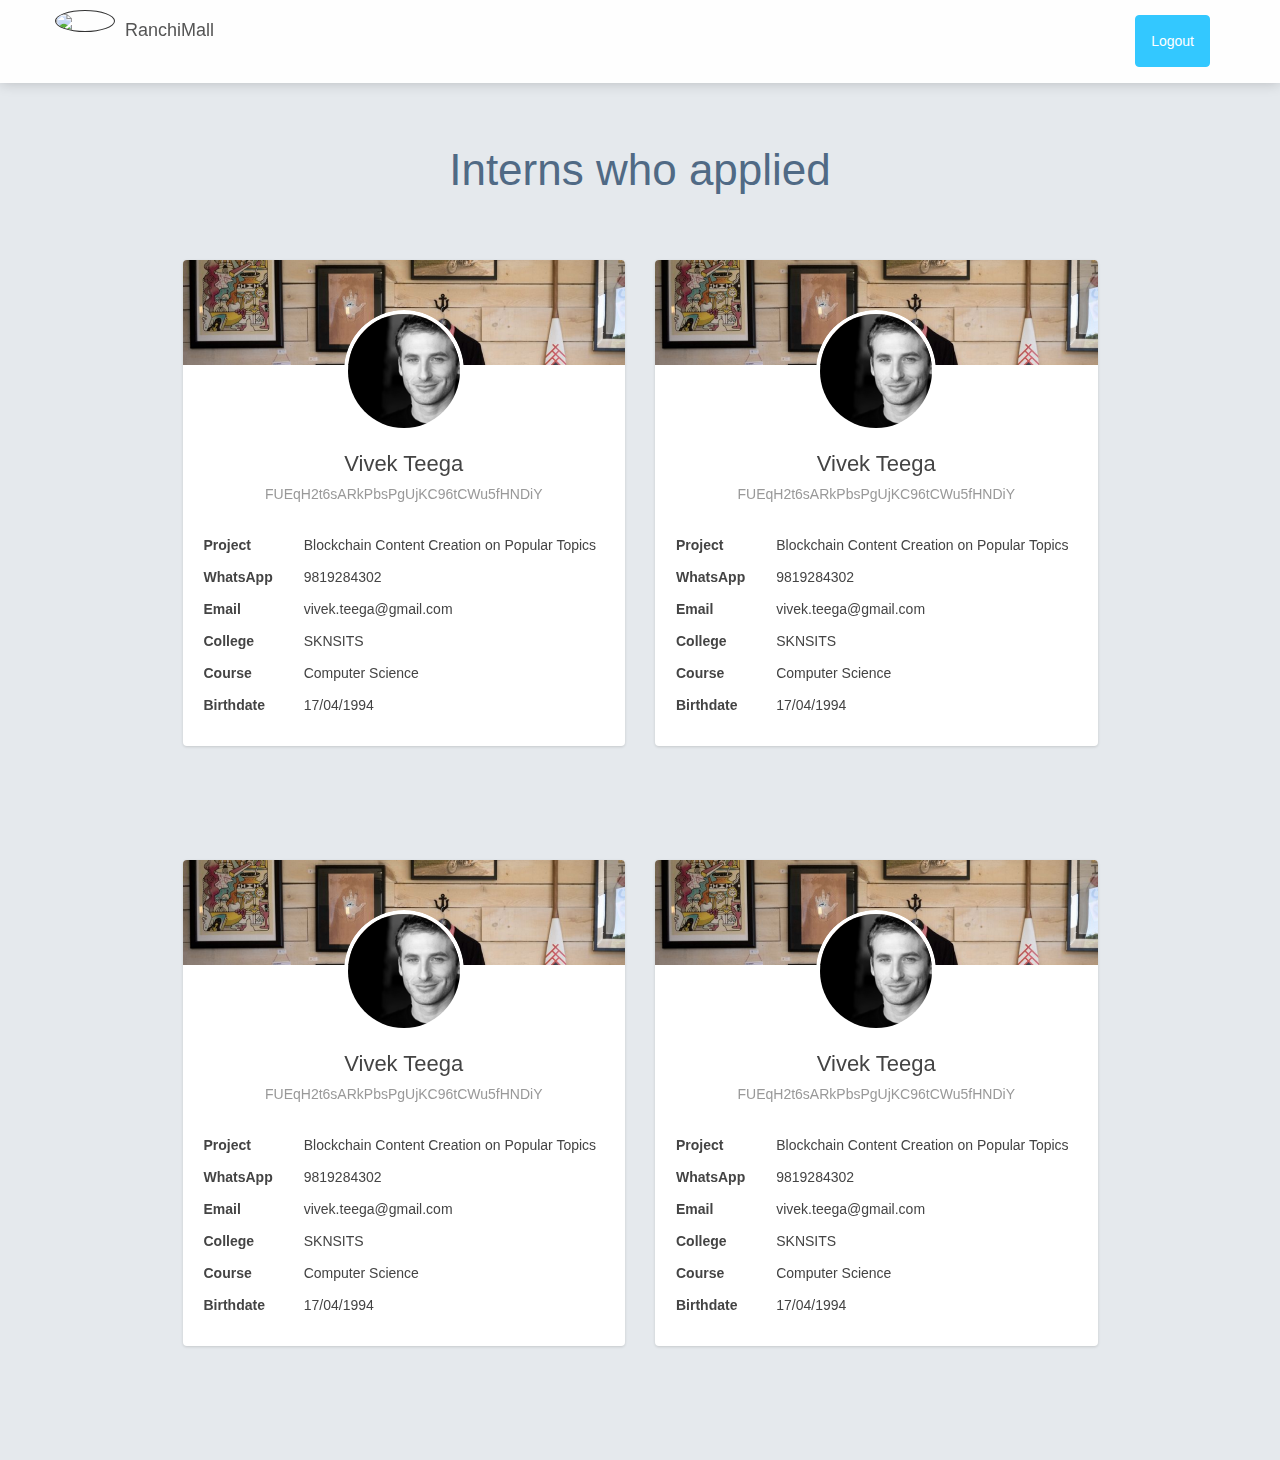
==== commit b2fe931c: "Integration & loader icons" ====
--- a/index1.html
+++ b/index1.html
@@ -72,6 +72,8 @@
 
 
 </head>
+
+<body>
 <div class="container">
   <nav class="navbar navbar-default navbar-fixed-top" role="navigation">
 
--- a/css/rotating-card.css
+++ b/css/rotating-card.css
@@ -128,7 +128,7 @@
 .card .name {
     font-size: 22px;
     line-height: 28px;
-    margin: 10px 0 0;
+    margin: 10px 0 6px 0;
     text-align: center;
     text-transform: capitalize;
 }
@@ -202,9 +202,11 @@
     text-align: center;
     font-weight: 300;
     font-size: 44px;
-    margin-bottom: 90px;
+    margin-bottom: 40px;
     line-height: 90%;
-}
+    padding: 3rem;
+}
+
 .title small{
     font-size: 17px;
     color: #999;
